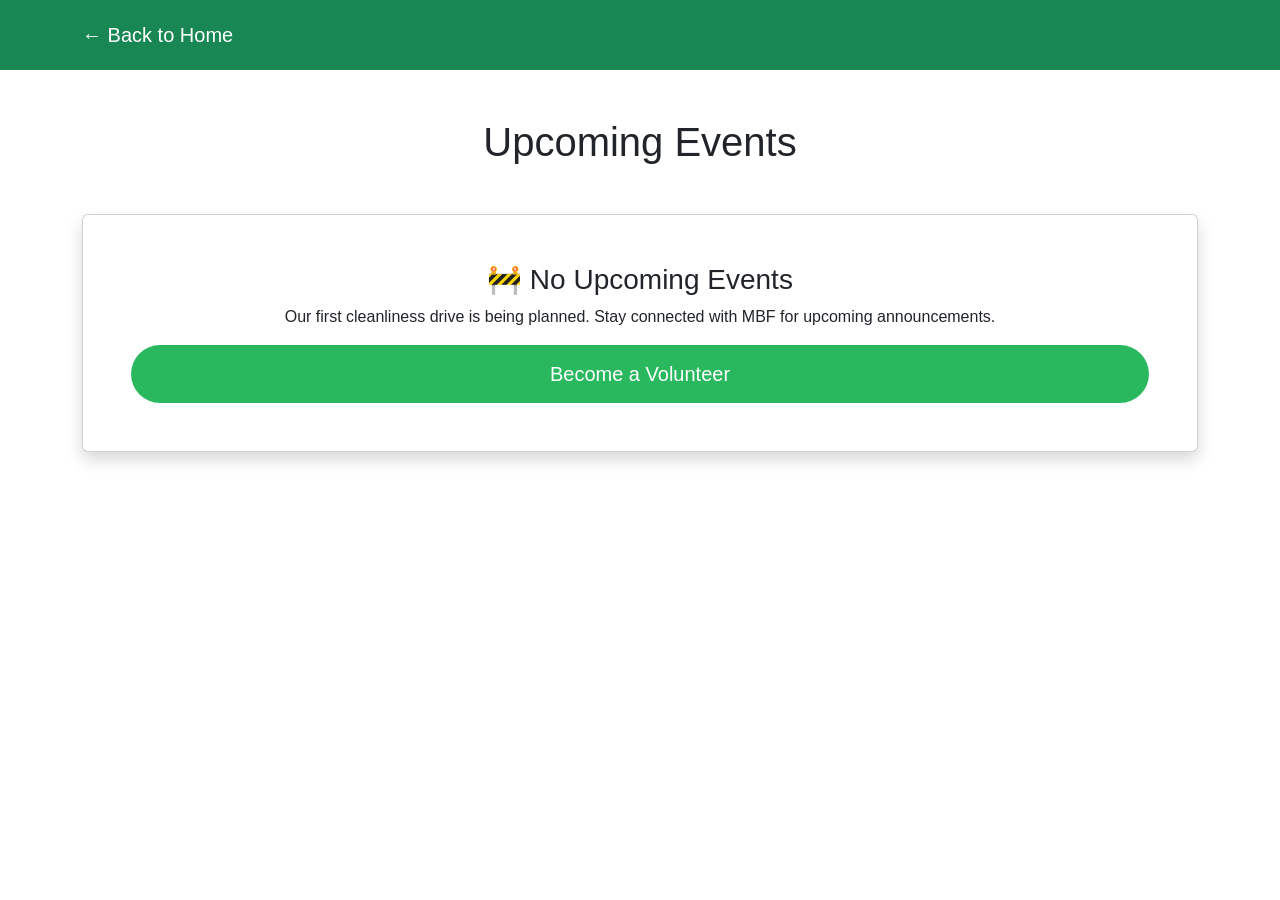
==== events.html @ 62091ea6 "Completed volunteer registration with Firebase and added website pages" ====
<!DOCTYPE html>
<html>

<head>

<title>Events</title>

<link href="https://cdn.jsdelivr.net/npm/bootstrap@5.3.7/dist/css/bootstrap.min.css" rel="stylesheet">

<link rel="stylesheet" href="css/style.css">

</head>

<body>

<nav class="navbar navbar-dark bg-success">

<div class="container">

<a href="index.html" class="navbar-brand">

← Back to Home

</a>

</div>

</nav>

<section class="container py-5">

<h1 class="text-center mb-5">

Upcoming Events

</h1>

<div class="card shadow p-5 text-center">

<h3>

🚧 No Upcoming Events

</h3>

<p>

Our first cleanliness drive is being planned.

Stay connected with MBF for upcoming announcements.

</p>

<a href="volunteer.html"

class="btn btn-success">

Become a Volunteer

</a>

</div>

</section>

</body>

</html>
---- css/style.css ----
/* ===========================
   MEERUT BETTERMENT FOUNDATION
   STYLE.CSS
=========================== */

*{
    margin:0;
    padding:0;
    box-sizing:border-box;
    font-family:'Poppins',sans-serif;
}

html{
    scroll-behavior:smooth;
}

body{
    background:#ffffff;
    overflow-x:hidden;
}

/* ================= NAVBAR ================= */

.navbar{

    background:rgba(5,25,55,0.88);

    backdrop-filter:blur(12px);

    padding:15px 0;

    transition:.4s;

}

.logo{

    width:55px;

    height:55px;

    object-fit:contain;

    border-radius:50%;

}

.brand-name{

    color:white;

    font-size:20px;

    font-weight:700;

    margin-left:12px;

}

.nav-link{

    color:white !important;

    margin-left:18px;

    font-weight:500;

    transition:.3s;

}

.nav-link:hover{

    color:#3bc46b !important;

}

/* ================= HERO ================= */

.hero{

    height:100vh;

    background:
    linear-gradient(rgba(0,30,60,.65),rgba(0,30,60,.65)),
    url("../images/hero/hero1.jpg");

    background-size:cover;

    background-position:center;

    background-repeat:no-repeat;

    display:flex;

    justify-content:center;

    align-items:center;

    text-align:center;

}

.overlay{

    width:100%;

}

.hero-logo{

    width:170px;

    margin-bottom:25px;

    border-radius:50%;

    box-shadow:0 10px 35px rgba(0,0,0,.35);

}

.hero h1{

    color:white;

    font-size:60px;

    font-weight:800;

    line-height:1.2;

}

.hero h1 span{

    color:#43d86d;

}

.hero p{

    color:white;

    font-size:26px;

    margin-top:20px;

}

.hero h5{

    color:white;

    margin-top:15px;

    font-weight:400;

    letter-spacing:1px;

}

.btn-success{

    background:#2ab85f;

    border:none;

    padding:14px 36px;

    font-size:20px;

    border-radius:40px;

    transition:.35s;

}

.btn-success:hover{

    transform:translateY(-4px);

    background:#1f964c;

}

/* ================= MOBILE ================= */

@media(max-width:991px){

.brand-name{

display:none;

}

.hero h1{

font-size:38px;

}

.hero p{

font-size:20px;

}

.hero-logo{

width:130px;

}

.navbar{

padding:10px 0;

}

}

/* ================= WHY MBF ================= */

.why-mbf{

padding:90px 0;

background:#f8fafc;

}

.why-mbf h2{

font-size:46px;

font-weight:800;

color:#0b2345;

margin-bottom:25px;

}

.why-mbf p{

font-size:18px;

line-height:1.9;

color:#555;

}

.pillar-box{

display:grid;

grid-template-columns:repeat(2,1fr);

gap:25px;

}

.pillar{

background:white;

padding:30px;

border-radius:18px;

box-shadow:0 8px 25px rgba(0,0,0,.08);

transition:.35s;

text-align:center;

}

.pillar:hover{

transform:translateY(-10px);

}

.pillar h4{

margin-top:15px;

font-weight:700;

color:#0b2345;

}

.pillar p{

font-size:15px;

margin-top:8px;

}

@media(max-width:768px){

.pillar-box{

grid-template-columns:1fr;

}

.why-mbf h2{

font-size:34px;

text-align:center;

}

.why-mbf p{

text-align:center;

}

}
/*================ VISION ================*/

.vision-section{

padding:100px 0;

background:#0B2345;

color:white;

text-align:center;

}

.vision-section h2{

font-size:52px;

font-weight:800;

margin-bottom:40px;

}

.vision-big{

font-size:30px;

font-weight:500;

line-height:1.7;

margin-bottom:25px;

}

.vision-small{

font-size:20px;

opacity:.9;

margin-top:35px;

line-height:1.9;

max-width:900px;

margin-left:auto;

margin-right:auto;

}

@media(max-width:768px){

.vision-section h2{

font-size:38px;

}

.vision-big{

font-size:22px;

}

.vision-small{

font-size:18px;

}

}
/*================ IMPACT ================*/

.impact-section{

padding:100px 0;

background:#f6f9fc;

}

.impact-section h2{

font-size:48px;

font-weight:800;

color:#0B2345;

}

.impact-subtitle{

font-size:20px;

color:#666;

margin-top:15px;

margin-bottom:50px;

}

.impact-card{

background:white;

padding:45px 20px;

border-radius:20px;

text-align:center;

box-shadow:0 12px 35px rgba(0,0,0,.08);

transition:.35s;

height:100%;

}

.impact-card:hover{

transform:translateY(-10px);

}

.impact-card i{

font-size:48px;

color:#2ab85f;

margin-bottom:20px;

}

.impact-card h1{

font-size:56px;

font-weight:800;

color:#0B2345;

}

.impact-card p{

font-size:18px;

margin-top:12px;

color:#555;

}
/*================ NEXT DRIVE ================*/

.next-drive{

padding:100px 0;

background:white;

}

.next-drive h2{

font-size:48px;

font-weight:800;

color:#0B2345;

}

.next-drive p{

color:#666;

}

.drive-card{

margin-top:40px;

background:linear-gradient(135deg,#0B2345,#123C73);

padding:50px;

border-radius:25px;

color:white;

box-shadow:0 15px 45px rgba(0,0,0,.15);

}

.drive-badge{

display:inline-block;

background:#2ab85f;

padding:8px 18px;

border-radius:30px;

font-size:14px;

font-weight:700;

margin-bottom:20px;

}

.drive-card h3{

font-size:36px;

font-weight:700;

margin-bottom:20px;

}

.drive-desc{

color:#ddd;

font-size:18px;

margin-bottom:30px;

}

.drive-info div{

margin-bottom:18px;

font-size:18px;

}

.drive-info i{

color:#2ab85f;

margin-right:12px;

font-size:20px;

}
/*================ QUICK ACTIONS ================*/

.quick-actions{

padding:100px 0;

background:#f7fafc;

}

.quick-actions h2{

font-size:48px;

font-weight:800;

color:#0B2345;

}

.action-card{

background:white;

padding:45px;

border-radius:22px;

box-shadow:0 15px 35px rgba(0,0,0,.08);

text-align:center;

height:100%;

transition:.35s;

}

.action-card:hover{

transform:translateY(-10px);

}

.action-card i{

font-size:55px;

color:#2ab85f;

margin-bottom:25px;

}

.action-card h3{

font-weight:700;

margin-bottom:20px;

}

.action-card p{

color:#666;

line-height:1.8;

}
/*================ LATEST UPDATES ================*/

.updates-section{

padding:100px 0;

background:#ffffff;

}

.updates-section h2{

font-size:48px;

font-weight:800;

color:#0B2345;

margin-bottom:15px;

}

.updates-section p{

color:#666;

}

.update-card{

background:#f8fafc;

border-radius:20px;

padding:35px;

height:100%;

transition:.35s;

box-shadow:0 10px 25px rgba(0,0,0,.06);

}

.update-card:hover{

transform:translateY(-8px);

}

.update-tag{

display:inline-block;

background:#2ab85f;

color:white;

padding:6px 15px;

border-radius:25px;

font-size:13px;

font-weight:700;

margin-bottom:18px;

}

.update-card h4{

font-weight:700;

color:#0B2345;

margin-bottom:15px;

}

.update-card small{

font-weight:600;

color:#2ab85f;

}
/*================ CORE VALUES ================*/

.values-section{

padding:100px 0;

background:#eef5fb;

}

.values-section h2{

font-size:48px;

font-weight:800;

color:#0B2345;

}

.value-card{

background:white;

padding:35px;

border-radius:18px;

text-align:center;

height:100%;

transition:.35s;

box-shadow:0 10px 25px rgba(0,0,0,.07);

}

.value-card:hover{

transform:translateY(-8px);

}

.value-card i{

font-size:48px;

color:#2ab85f;

margin-bottom:20px;

}

.value-card h4{

font-weight:700;

margin-bottom:15px;

color:#0B2345;

}

.value-card p{

color:#666;

line-height:1.7;

}
/*================ FAQ SECTION ================*/

.faq-section{

    padding:100px 0;

    background:#ffffff;

}


.faq-section h2{

    font-size:48px;

    font-weight:800;

    color:#0B2345;

}


.faq-section p{

    color:#666;

    font-size:18px;

}


.faq-section .accordion{

    max-width:900px;

    margin:auto;

}


.faq-section .accordion-item{

    border:none;

    margin-bottom:15px;

    border-radius:15px;

    overflow:hidden;

    box-shadow:0 8px 25px rgba(0,0,0,.08);

}


.faq-section .accordion-button{

    font-size:18px;

    font-weight:600;

    color:#0B2345;

    padding:22px;

}


.faq-section .accordion-button:not(.collapsed){

    background:#0B2345;

    color:white;

}


.faq-section .accordion-body{

    padding:25px;

    line-height:1.8;

    color:#555;

}



/*================ FOOTER ================*/


.footer-section{

    background:#071b35;

    color:white;

    padding:70px 0 25px;

}


.footer-logo{

    width:90px;

    margin-bottom:20px;

}


.footer-section h3{

    font-weight:700;

    margin-bottom:15px;

}


.footer-section h5{

    color:#43d86d;

    font-weight:700;

    margin-bottom:20px;

}


.footer-section p{

    color:#d1d5db;

    line-height:1.8;

}


.footer-section ul{

    list-style:none;

    padding:0;

}


.footer-section ul li{

    margin-bottom:12px;

}


.footer-section ul li a{

    color:#d1d5db;

    text-decoration:none;

    transition:.3s;

}


.footer-section ul li a:hover{

    color:#43d86d;

    padding-left:5px;

}


.footer-section i{

    color:#43d86d;

    margin-right:10px;

}



.social-icons a{

    display:inline-flex;

    justify-content:center;

    align-items:center;

    width:45px;

    height:45px;

    border-radius:50%;

    background:#102d50;

    color:white;

    margin-right:10px;

    font-size:20px;

    transition:.3s;

}


.social-icons a:hover{

    background:#2ab85f;

    transform:translateY(-5px);

}


.footer-section hr{

    border-color:rgba(255,255,255,.2);

    margin:40px 0 20px;

}


.copyright{

    margin:0;

    font-size:14px;

    color:#aaa;

}



/*================ MOBILE FAQ FOOTER ================*/


@media(max-width:768px){


.faq-section h2{

    font-size:34px;

}


.footer-section{

    text-align:center;

}


.footer-section .social-icons{

    margin-top:20px;

}


}
/*================ SCROLL ANIMATIONS ================*/

.reveal{

    opacity:0;

    transform:translateY(50px);

    transition:all .8s ease;

}


.reveal.active{

    opacity:1;

    transform:translateY(0);

}
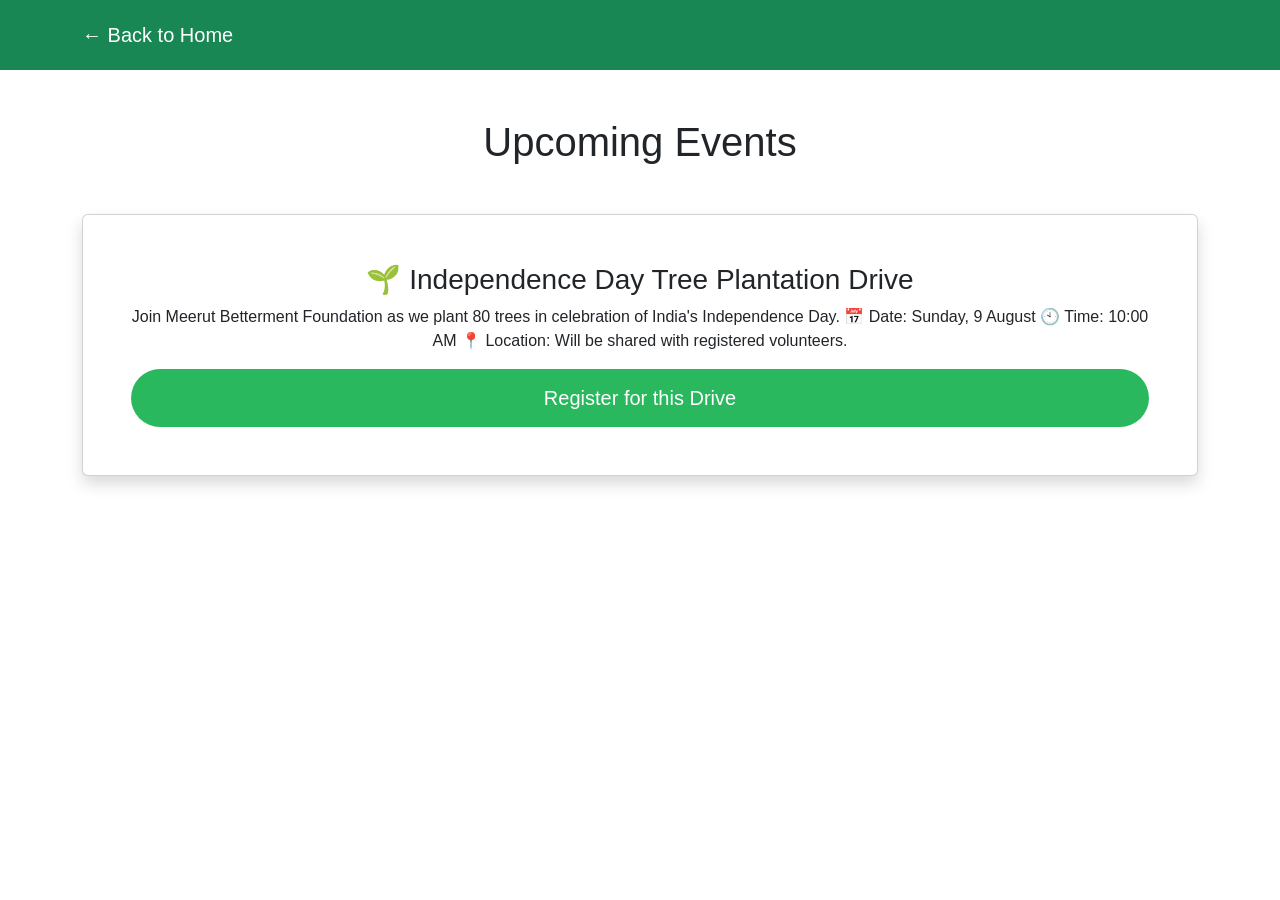
==== commit 0ba13988: "event updated" ====
--- a/events.html
+++ b/events.html
@@ -39,15 +39,19 @@
 
 <h3>
 
-🚧 No Upcoming Events
+🌱 Independence Day Tree Plantation Drive
 
 </h3>
 
 <p>
 
-Our first cleanliness drive is being planned.
+Join Meerut Betterment Foundation as we plant 80 trees in celebration of India's Independence Day.
 
-Stay connected with MBF for upcoming announcements.
+📅 Date: Sunday, 9 August
+
+🕙 Time: 10:00 AM
+
+📍 Location: Will be shared with registered volunteers.
 
 </p>
 
@@ -55,7 +59,7 @@
 
 class="btn btn-success">
 
-Become a Volunteer
+Register for this Drive
 
 </a>
 
--- a/css/style.css
+++ b/css/style.css
@@ -1099,4 +1099,777 @@
 
     transform:translateY(0);
 
+}
+/* ================= DEVELOPER POPUP ================= */
+
+.developer-modal {
+    border: none;
+    border-radius: 24px;
+    overflow: hidden;
+    background: #ffffff;
+}
+
+/* ================= HMT IMPACT REVEAL ================= */
+
+.developer-photo-wrapper {
+
+    position: relative;
+
+    width: 160px;
+    height: 160px;
+
+    margin: 0 auto 25px;
+
+    display: flex;
+
+    align-items: center;
+    justify-content: center;
+
+    opacity: 0;
+
+    transform: scale(0) rotate(-25deg);
+
+}
+
+.developer-photo {
+
+    width: 150px;
+    height: 150px;
+
+    object-fit: cover;
+
+    border-radius: 50%;
+
+    border: 6px solid #ffffff;
+
+    position: relative;
+
+    z-index: 2;
+
+    box-shadow:
+
+        0 0 0 8px #198754,
+
+        0 0 35px rgba(25, 135, 84, 0.9),
+
+        0 0 80px rgba(25, 135, 84, 0.6);
+
+}
+
+.developer-energy-ring {
+
+    position: absolute;
+
+    width: 100px;
+    height: 100px;
+
+    border-radius: 50%;
+
+    background: #198754;
+
+    z-index: 1;
+
+    opacity: 0;
+
+}
+
+/* PHOTO IMPACT */
+
+.developer-photo-wrapper.hmt-reveal {
+
+    animation:
+
+        hmtImpactReveal 0.8s cubic-bezier(.15, 1.5, .3, 1) forwards,
+
+        hmtCameraShake 0.45s ease;
+
+}
+
+.developer-photo-wrapper.hmt-reveal
+.developer-energy-ring {
+
+    animation:
+
+        hmtEnergyBlast 0.8s ease-out forwards;
+
+}
+
+@keyframes hmtImpactReveal {
+
+    0% {
+
+        opacity: 0;
+
+        transform:
+
+            scale(0)
+
+            rotate(-25deg);
+
+    }
+
+    20% {
+
+        opacity: 1;
+
+        transform:
+
+            scale(0.4)
+
+            rotate(15deg);
+
+    }
+
+    55% {
+
+        opacity: 1;
+
+        transform:
+
+            scale(1.45)
+
+            rotate(-5deg);
+
+    }
+
+    75% {
+
+        transform:
+
+            scale(0.85)
+
+            rotate(3deg);
+
+    }
+
+    100% {
+
+        opacity: 1;
+
+        transform:
+
+            scale(1)
+
+            rotate(0);
+
+    }
+
+}
+
+/* ENERGY RING BURST */
+
+@keyframes hmtEnergyBlast {
+
+    0% {
+
+        opacity: 1;
+
+        transform: scale(0);
+
+    }
+
+    40% {
+
+        opacity: 0.9;
+
+        transform: scale(2.5);
+
+    }
+
+    100% {
+
+        opacity: 0;
+
+        transform: scale(5);
+
+    }
+
+}
+
+/* SMALL IMPACT SHAKE */
+
+@keyframes hmtCameraShake {
+
+    0% {
+
+        margin-left: 0;
+
+    }
+
+    20% {
+
+        margin-left: -10px;
+
+    }
+
+    40% {
+
+        margin-left: 10px;
+
+    }
+
+    60% {
+
+        margin-left: -7px;
+
+    }
+
+    80% {
+
+        margin-left: 7px;
+
+    }
+
+    100% {
+
+        margin-left: 0;
+
+    }
+
+}
+
+
+.developer-small {
+    margin: 0;
+    font-size: 12px;
+    font-weight: 600;
+    letter-spacing: 3px;
+    color: #777;
+}
+
+.developer-title {
+    margin-top: 8px;
+    margin-bottom: 10px;
+    font-weight: 800;
+    letter-spacing: 2px;
+    color: #0d2747;
+}
+
+.developer-subtitle {
+    margin-bottom: 0;
+    color: #555;
+    font-size: 15px;
+}
+/* ================= HMT COUNTDOWN ================= */
+
+.hmt-countdown {
+
+    position: absolute;
+
+    inset: 0;
+
+    z-index: 20;
+
+    display: flex;
+
+    flex-direction: column;
+
+    align-items: center;
+
+    justify-content: center;
+
+    background:
+
+        radial-gradient(
+            circle,
+            rgba(25, 135, 84, 0.22),
+            rgba(5, 15, 28, 0.98) 70%
+        );
+
+    color: white;
+
+}
+
+#countdownNumber {
+
+    font-size: 150px;
+
+    font-weight: 900;
+
+    line-height: 1;
+
+    text-shadow:
+
+        0 0 20px rgba(25, 135, 84, 1),
+
+        0 0 60px rgba(25, 135, 84, 0.9),
+
+        0 0 120px rgba(25, 135, 84, 0.6);
+
+    animation:
+
+        hmtCountdownPulse 0.8s ease-in-out;
+
+}
+
+.countdown-text {
+
+    margin-top: 15px;
+
+    font-size: 14px;
+
+    font-weight: 700;
+
+    letter-spacing: 7px;
+
+    color: #6cffac;
+
+}
+
+@keyframes hmtCountdownPulse {
+
+    0% {
+
+        opacity: 0;
+
+        transform: scale(0.2);
+
+    }
+
+    55% {
+
+        opacity: 1;
+
+        transform: scale(1.25);
+
+    }
+
+    100% {
+
+        opacity: 1;
+
+        transform: scale(1);
+
+    }
+
+}
+
+
+/* ================= FINAL FLASH ================= */
+
+.hmt-flash {
+
+    position: fixed;
+
+    inset: 0;
+
+    z-index: 10000;
+
+    background: white;
+
+    opacity: 0;
+
+    pointer-events: none;
+
+}
+
+.hmt-flash.hmt-flash-active {
+
+    animation:
+
+        hmtFinalFlash 0.5s ease-out forwards;
+
+}
+
+@keyframes hmtFinalFlash {
+
+    0% {
+
+        opacity: 0;
+
+    }
+
+    15% {
+
+        opacity: 1;
+
+    }
+
+    100% {
+
+        opacity: 0;
+
+    }
+
+}
+
+
+/* ================= WHOLE POPUP IMPACT ================= */
+
+#developerModal.hmt-impact .modal-dialog {
+
+    animation:
+
+        hmtWholeScreenImpact 0.65s ease-out;
+
+}
+
+@keyframes hmtWholeScreenImpact {
+
+    0% {
+
+        transform: scale(1);
+
+    }
+
+    18% {
+
+        transform: scale(1.08);
+
+    }
+
+    35% {
+
+        transform: scale(0.96);
+
+    }
+
+    55% {
+
+        transform: scale(1.04);
+
+    }
+
+    100% {
+
+        transform: scale(1);
+
+    }
+
+}
+/* ================= SCREEN PULSE ================= */
+
+.screenPulse{
+
+    position:fixed;
+
+    inset:0;
+
+    pointer-events:none;
+
+    z-index:-1;
+
+    animation:none;
+
+}
+
+.screenPulse.active{
+
+    animation:screenPulse 0.35s ease;
+
+}
+
+@keyframes screenPulse{
+
+    0%{
+
+        backdrop-filter:brightness(100%);
+
+    }
+
+    25%{
+
+        backdrop-filter:brightness(70%);
+
+    }
+
+    50%{
+
+        backdrop-filter:brightness(125%);
+
+    }
+
+    75%{
+
+        backdrop-filter:brightness(80%);
+
+    }
+
+    100%{
+
+        backdrop-filter:brightness(100%);
+
+    }
+
+}
+/* =========================================
+   INDEPENDENCE DAY POPUP
+========================================= */
+
+.independence-modal{
+
+    background:linear-gradient(
+        180deg,
+        #ff9933 0%,
+        #ffffff 48%,
+        #138808 100%
+    );
+
+    color:#111;
+
+    border:none;
+
+    border-radius:25px;
+
+    overflow:hidden;
+
+    box-shadow:0 0 60px rgba(0,0,0,.35);
+
+    max-height:90vh;
+
+}
+.independence-modal .modal-body{
+
+    padding:22px 35px;
+
+}
+
+.independence-modal .modal-header{
+
+    position:absolute;
+
+    right:15px;
+
+    top:15px;
+
+    z-index:5;
+
+}
+
+.flag-line{
+
+    font-size:65px;
+
+    animation:flagFloat 2s infinite ease-in-out;
+
+}
+
+.event-tag{
+
+    display:inline-block;
+
+    background:#0d6efd;
+
+    color:white;
+
+    padding:8px 22px;
+
+    border-radius:50px;
+
+    font-weight:700;
+
+    margin:10px 0 20px;
+
+}
+
+.event-title{
+
+    font-size:2.6rem;
+
+    font-weight:800;
+
+    margin-bottom:15px;
+
+}
+
+.big-number{
+
+    margin:12px 0;
+
+}
+
+.big-number span{
+
+    font-size:92px;
+
+    font-weight:900;
+
+    color:#138808;
+
+    text-shadow:
+    0 0 15px rgba(19,136,8,.5);
+
+    display:block;
+
+    line-height:1;
+
+}
+
+.big-number p{
+
+    font-size:32px;
+
+    font-weight:800;
+
+    color:#ff7b00;
+
+    letter-spacing:5px;
+
+}
+
+.event-subtitle{
+
+    font-size:1.7rem;
+
+    font-weight:700;
+
+    margin:12px 0;
+
+}
+
+.event-subtitle span{
+
+    color:#0d6efd;
+
+}
+
+.event-details{
+
+    font-size:1rem;
+
+    margin-top:25px;
+
+}
+
+.event-details p{
+
+    margin:8px;
+
+}
+
+.independence-modal .btn-success{
+
+    padding:12px 34px;
+
+    font-size:1rem;
+
+    border-radius:50px;
+
+}
+
+.independence-modal .btn-outline-light{
+
+    color:#222;
+
+    border:2px solid #222;
+
+    border-radius:50px;
+
+}
+
+.independence-modal hr{
+
+    opacity:.2;
+
+}
+
+@keyframes flagFloat{
+
+0%{
+
+transform:translateY(0px);
+
+}
+
+50%{
+
+transform:translateY(-8px);
+
+}
+
+100%{
+
+transform:translateY(0px);
+
+}
+
+}
+
+.event-title{
+
+    animation:fadeDown .8s ease;
+
+}
+
+.big-number{
+
+    animation:zoomBoom 1s ease;
+
+}
+
+.event-details{
+
+    animation:fadeUp 1.2s ease;
+
+}
+
+@keyframes zoomBoom{
+
+0%{
+
+transform:scale(.4);
+
+opacity:0;
+
+}
+
+70%{
+
+transform:scale(1.08);
+
+}
+
+100%{
+
+transform:scale(1);
+
+opacity:1;
+
+}
+
+}
+
+@keyframes fadeDown{
+
+0%{
+
+transform:translateY(-40px);
+
+opacity:0;
+
+}
+
+100%{
+
+transform:translateY(0);
+
+opacity:1;
+
+}
+
+}
+
+@keyframes fadeUp{
+
+0%{
+
+transform:translateY(35px);
+
+opacity:0;
+
+}
+
+100%{
+
+transform:translateY(0);
+
+opacity:1;
+
+}
+
+}
+.independence-modal hr{
+
+    margin:15px 0;
+
 }
